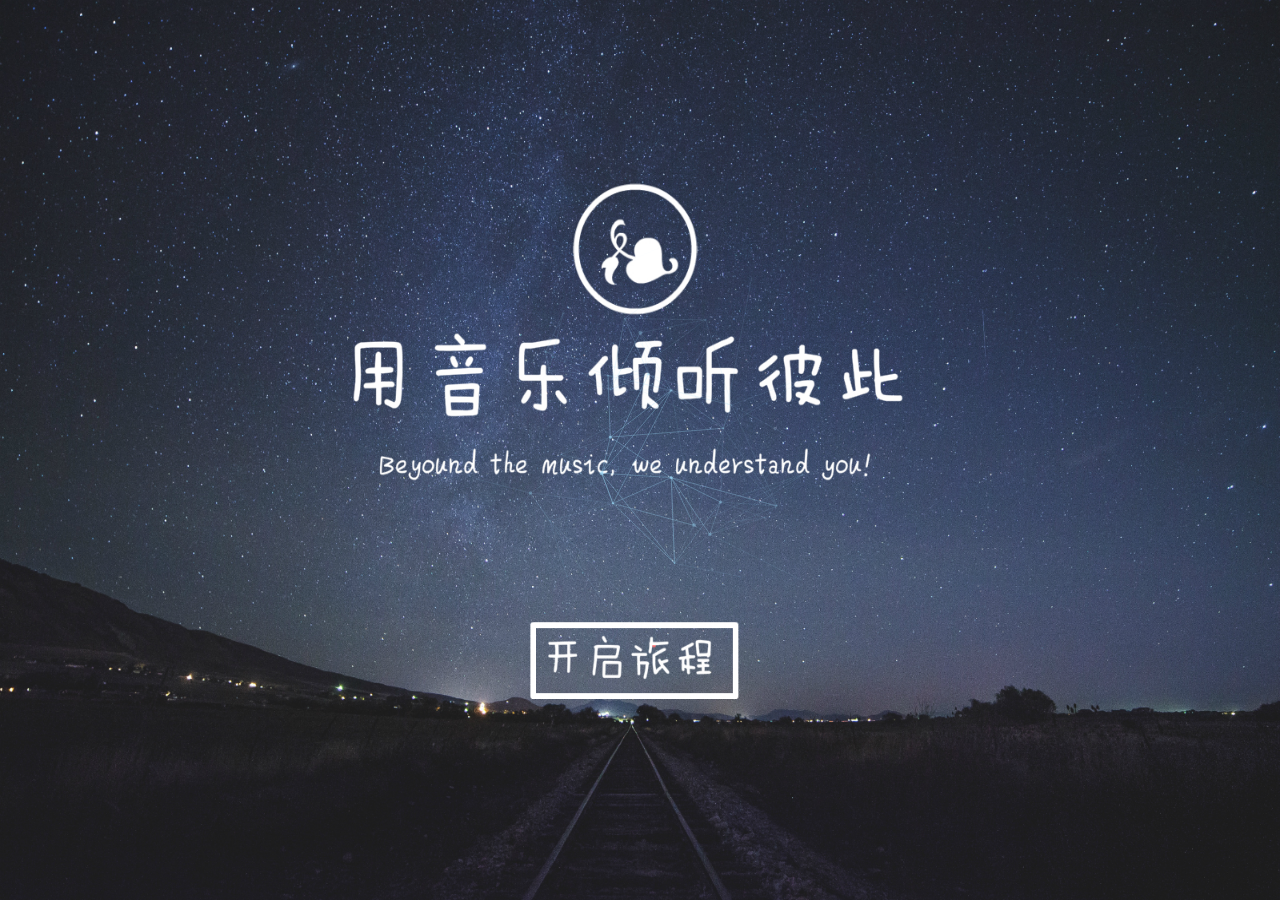
==== src/main/webapp/enter.html @ ddfcf556 "方梓清第二次上传  登录 注册 主页页面" ====
<meta http-equiv="Content-Type" content="text/html; charset=UTF-8">
<!DOCTYPE html>
<html>

<head>
    <title>进入主页</title>
    <style type="text/css">
    body {
        margin: 0;
        padding: 0px
    }

    #largeHeader {
        width: 100%;
        height: 100%;
        background-image: url('images/enter/backround_meitu_1.jpg');
        background-size: 100% 100%;
    }

    #start_btn {
        position:absolute;
        background-color: transparent;
        width: 280px;
        height: 60px;
        left: 42%;
        top: 70%;
        border: none;
    }
    </style>
</head>

<body>
    <!-- 时间：2017/11/30
		 作者:Fangzq
		 功能：进入页面
	 -->
    <!-- 'bg'背景图的div -->
    <div id='largeHeader' >
    	<canvas id='canvas'> </canvas>
        <a href=pages/"index.html">  
            <button id="start_btn"> </button>
        </a>
       
    
    </div>
</body>
<script type="text/javascript"  src="js/animateXingKong/TweenLite.min.js"></script>
<script src="js/animateXingKong/EasePack.min.js"></script>
<script src="js/animateXingKong/rAF.js"></script>
<script type="text/javascript" src="js/animateXingKong/xingkong.js"></script>

</html>
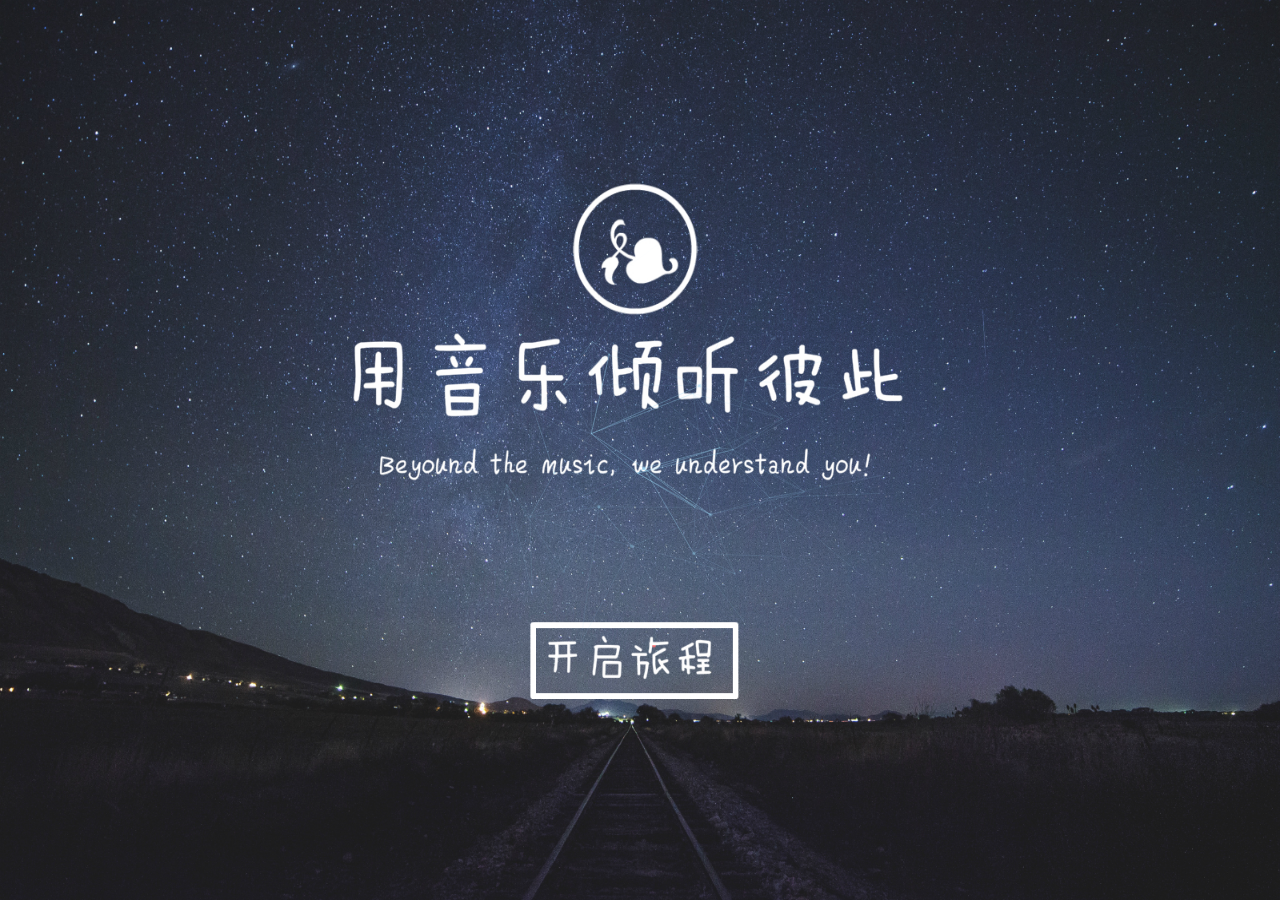
==== commit e1bde66b: "2018 1/2 登录 注册 主页页面" ====
--- a/src/main/webapp/enter.html
+++ b/src/main/webapp/enter.html
@@ -7,7 +7,7 @@
     <style type="text/css">
     body {
         margin: 0;
-        padding: 0px
+        padding: 0px;
     }
 
     #largeHeader {
@@ -37,7 +37,12 @@
     <!-- 'bg'背景图的div -->
     <div id='largeHeader' >
     	<canvas id='canvas'> </canvas>
-        <a href=pages/"index.html">  
+        <!--
+        时间：2017/12/18   13：:2
+        功能：通过action的方式访问主页
+        -->
+
+        <a href="indexAction.action">
             <button id="start_btn"> </button>
         </a>
        
